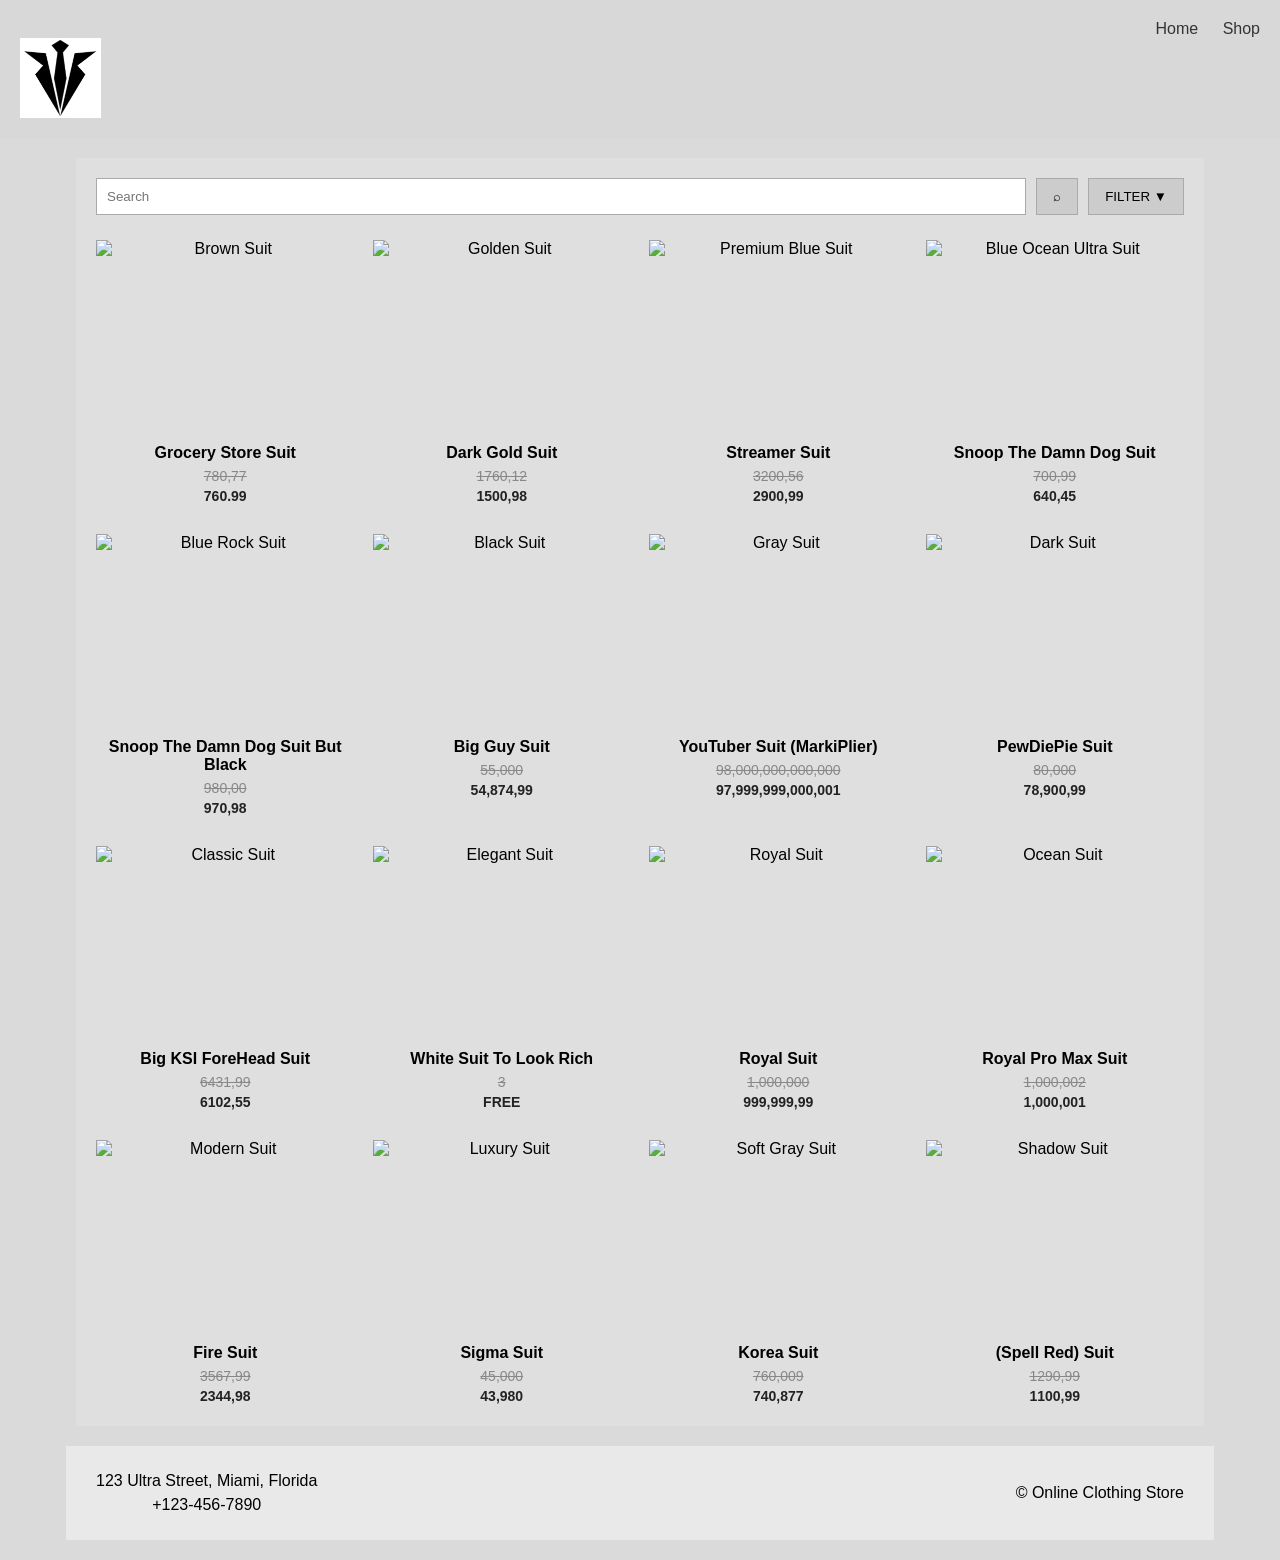
==== store.html @ e9529de7 "First commit" ====
<!DOCTYPE html>
<html lang="lv">
<head>
    <meta charset="UTF-8">
    <meta name="viewport" content="width=device-width, initial-scale=1.0">
    <title>Store | Online Store</title>
    <link rel="stylesheet" href="style.css">
</head>
<body class="shop-page">

    <header class="navbar">
        <div class="logo">
            <a href="index.html">
                <img src="LOGO.png" alt="Logo">
            </a>
        </div>
        <nav>
            <a href="index.html">Home</a>
            <a href="store.html">Shop</a>
        </nav>
    </header>

    <main class="shop-wrapper">
        <section class="shop-controls">
            <input type="text" placeholder="Search">
            <button class="search-btn">⌕</button>
            <button class="filter-btn">FILTER ▼</button>
        </section>

        <section class="shop-grid">
            <div class="product">
                <div class="img"><img src="son1.PNG" alt="Brown Suit"></div>
                <h3>Grocery Store Suit</h3>
                <p class="old-price">780,77</p>
                <p class="new-price">760.99</p>
            </div>

            <div class="product">
                <div class="img"><img src="son2.PNG" alt="Golden Suit"></div>
                <h3>Dark Gold Suit</h3>
                <p class="old-price">1760,12</p>
                <p class="new-price">1500,98</p>
            </div>

            <div class="product">
                <div class="img"><img src="son3.PNG" alt="Premium Blue Suit"></div>
                <h3>Streamer Suit</h3>
                <p class="old-price">3200,56</p>
                <p class="new-price">2900,99</p>
            </div>

            <div class="product">
                <div class="img"><img src="son4.PNG" alt="Blue Ocean Ultra Suit"></div>
                <h3>Snoop The Damn Dog Suit</h3>
                <p class="old-price">700,99</p>
                <p class="new-price">640,45</p>
            </div>

            <div class="product">
                <div class="img"><img src="son5.PNG" alt="Blue Rock Suit"></div>
                <h3>Snoop The Damn Dog Suit But Black</h3>
                <p class="old-price">980,00</p>
                <p class="new-price">970,98</p>
            </div>

            <div class="product">
                <div class="img"><img src="son6.PNG" alt="Black Suit"></div>
                <h3>Big Guy Suit</h3>
                <p class="old-price">55,000</p>
                <p class="new-price">54,874,99</p>
            </div>

            <div class="product">
                <div class="img"><img src="son7.PNG" alt="Gray Suit"></div>
                <h3>YouTuber Suit (MarkiPlier)</h3>
                <p class="old-price">98,000,000,000,000</p>
                <p class="new-price">97,999,999,000,001</p>
            </div>

            <div class="product">
                <div class="img"><img src="son8.PNG" alt="Dark Suit"></div>
                <h3>PewDiePie Suit</h3>
                <p class="old-price">80,000</p>
                <p class="new-price">78,900,99</p>
            </div>

            <div class="product">
                <div class="img"><img src="son9.PNG" alt="Classic Suit"></div>
                <h3>Big KSI ForeHead Suit</h3>
                <p class="old-price">6431,99</p>
                <p class="new-price">6102,55</p>
            </div>

            <div class="product">
                <div class="img"><img src="son10.PNG" alt="Elegant Suit"></div>
                <h3>White Suit To Look Rich</h3>
                <p class="old-price">3</p>
                <p class="new-price">FREE</p>
            </div>

            <div class="product">
                <div class="img"><img src="son11.PNG" alt="Royal Suit"></div>
                <h3>Royal Suit</h3>
                <p class="old-price">1,000,000</p>
                <p class="new-price">999,999,99</p>
            </div>

            <div class="product">
                <div class="img"><img src="son12.PNG" alt="Ocean Suit"></div>
                <h3>Royal Pro Max Suit</h3>
                <p class="old-price">1,000,002</p>
                <p class="new-price">1,000,001</p>
            </div>

            <div class="product">
                <div class="img"><img src="son13.PNG" alt="Modern Suit"></div>
                <h3>Fire Suit</h3>
                <p class="old-price">3567,99</p>
                <p class="new-price">2344,98</p>
            </div>

            <div class="product">
                <div class="img"><img src="son14.PNG" alt="Luxury Suit"></div>
                <h3>Sigma Suit</h3>
                <p class="old-price">45,000</p>
                <p class="new-price">43,980</p>
            </div>

            <div class="product">
                <div class="img"><img src="son15.PNG" alt="Soft Gray Suit"></div>
                <h3>Korea Suit</h3>
                <p class="old-price">760,009</p>
                <p class="new-price">740,877</p>
            </div>

            <div class="product">
                <div class="img"><img src="son16.PNG" alt="Shadow Suit"></div>
                <h3>(Spell Red) Suit</h3>
                <p class="old-price">1290,99</p>
                <p class="new-price">1100,99</p>
            </div>
        </section>
    </main>

    <footer class="shop-footer">
        <div>
            <p>123 Ultra Street, Miami, Florida</p>
            <p>+123-456-7890</p>
        </div>
        <div>
            <p>© Online Clothing Store</p>
        </div>
    </footer>

</body>
</html>
---- style.css ----
body {
    font-family: Arial, sans-serif;
    margin: 0;
    background: #cccccc;
}

/* NAVBAR */
.navbar {
    display: flex;
    justify-content: space-between;
    padding: 20px;
    background: #d8d8d8;
}

.navbar a {
    margin-left: 20px;
    text-decoration: none;
    color: #333;
}

/* HERO */
.hero {
    background-image: url('suit2.png');
    background-size: cover;
    background-position: center;
    text-align: center;
    padding: 140px;
    color: white; 
}

.hero h1 {
    padding: 20px;
    font-size: 3em; 
}

.hero img {
    height: 50px;
    margin-right: 20px; 
}

.hero h1 {
    font-size: 36px;
}

.hero button {
    padding: 10px 20px;
    margin-top: 20px;
    background: #777;
    color: white;
    border: none;
    cursor: pointer;
}

/* PRODUCTS */
.products {
    background: white;
    margin: 20px;
    padding: 20px;
}

.product-grid {
    display: grid;
    grid-template-columns: repeat(4, 1fr);
    gap: 15px;
}

.product {
    display: flex;
    flex-direction: column;
    align-items: center; 
    text-align: center;
}

.img {
    width: 100%;
    aspect-ratio: 3 / 4;   
    max-width: 400px;
    overflow: hidden;
    border-radius: 8px;
}

.img img {
    width: 100%;
    height: 100%;
    object-fit: cover;    
    object-position: center;
    display: block;
}

.old {
    text-decoration: line-through;
    color: gray;
    margin-right: 5px;
}

.new {
    font-weight: bold;
}

/* CONTACT */
.contact {
    background: #afafaf;
    padding: 20px;
    margin: 20px;
}

/* FOOTER */
footer {
    background: #c7c7c7;
    text-align: center;
    padding: 20px;
}

.logo img {
    height: 80px;
    width: auto;
    display: block;
}



/* =========================
   SHOP PAGE ONLY
========================= */

body.shop-page {
    background: #dadada;
}

/* wrapper tikai shop lapai */
.shop-page .shop-wrapper {
    background: rgb(223, 223, 223);
    margin: 20px auto;
    padding: 20px;
    width: 85%;
}

/* search + filter */
.shop-page .shop-controls {
    display: flex;
    align-items: center;
    gap: 10px;
    margin-bottom: 25px;
}

.shop-page .shop-controls input {
    flex: 1;
    padding: 10px;
    border: 1px solid #aaa;
    outline: none;
}

.shop-page .search-btn,
.shop-page .filter-btn {
    padding: 10px 16px;
    border: 1px solid #aaa;
    background: rgb(204, 204, 204);
    cursor: pointer;
}

/* grid tikai shop lapai */
.shop-page .shop-grid {
    display: grid;
    grid-template-columns: repeat(4, 1fr);
    gap: 28px 18px;
}

/* product tikai shop lapai */
.shop-page .shop-grid .product {
    text-align: center;
}

/* image box tikai shop lapai */
.shop-page .shop-grid .img {
    width: 100%;
    aspect-ratio: 4 / 3;
    overflow: hidden;
    border: none;
    background: transparent;
    border-radius: 0;
    max-width: none;
}

.shop-page .shop-grid .img img {
    width: 100%;
    height: 100%;
    object-fit: contain;
    display: block;
}

/* text */
.shop-page .shop-grid .product h3 {
    font-size: 16px;
    margin: 10px 0 4px;
    font-weight: bold;
}

.shop-page .old-price,
.shop-page .new-price {
    margin: 2px 0;
    font-size: 14px;
    color: #555;
}

.shop-page .old-price {
    text-decoration: line-through;
    color: #888;
}

.shop-page .new-price {
    font-weight: bold;
    color: #222;
}

/* footer tikai shop lapai */
.shop-page .shop-footer {
    background: #e9e9e9;
    margin: 20px auto;
    padding: 20px 30px;
    width: 85%;
    display: flex;
    justify-content: space-between;
    align-items: center;
}

.shop-page .shop-footer p {
    margin: 6px 0;
}

.img {
    overflow: hidden;
}

.img img {
    transition: transform 0.4s ease;
}

/* hover visur */
.product:hover img {
    transform: scale(1.1);
}
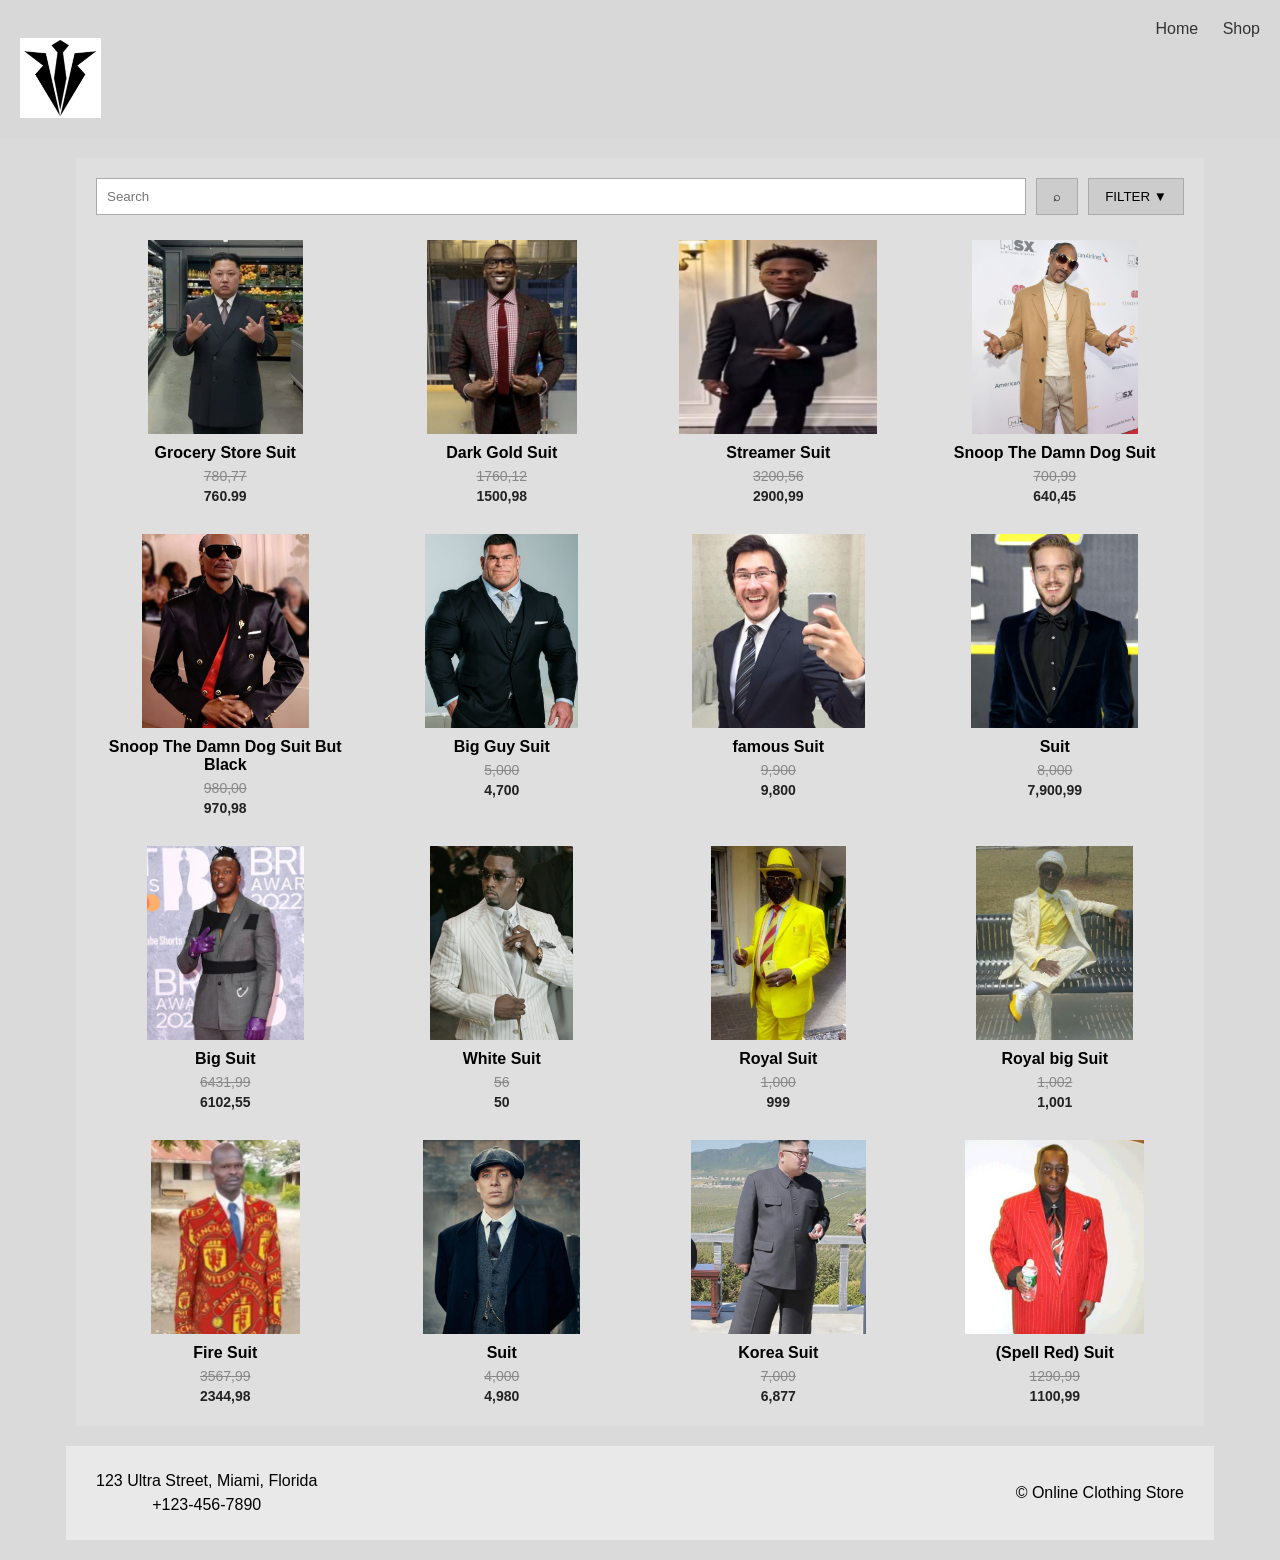
==== commit d67a6467: "Update store.html" ====
--- a/store.html
+++ b/store.html
@@ -66,50 +66,50 @@
             <div class="product">
                 <div class="img"><img src="son6.PNG" alt="Black Suit"></div>
                 <h3>Big Guy Suit</h3>
-                <p class="old-price">55,000</p>
-                <p class="new-price">54,874,99</p>
+                <p class="old-price">5,000</p>
+                <p class="new-price">4,700</p>
             </div>
 
             <div class="product">
                 <div class="img"><img src="son7.PNG" alt="Gray Suit"></div>
-                <h3>YouTuber Suit (MarkiPlier)</h3>
-                <p class="old-price">98,000,000,000,000</p>
-                <p class="new-price">97,999,999,000,001</p>
+                <h3>famous Suit</h3>
+                <p class="old-price">9,900</p>
+                <p class="new-price">9,800</p>
             </div>
 
             <div class="product">
                 <div class="img"><img src="son8.PNG" alt="Dark Suit"></div>
-                <h3>PewDiePie Suit</h3>
-                <p class="old-price">80,000</p>
-                <p class="new-price">78,900,99</p>
+                <h3>Suit</h3>
+                <p class="old-price">8,000</p>
+                <p class="new-price">7,900,99</p>
             </div>
 
             <div class="product">
                 <div class="img"><img src="son9.PNG" alt="Classic Suit"></div>
-                <h3>Big KSI ForeHead Suit</h3>
+                <h3>Big Suit</h3>
                 <p class="old-price">6431,99</p>
                 <p class="new-price">6102,55</p>
             </div>
 
             <div class="product">
                 <div class="img"><img src="son10.PNG" alt="Elegant Suit"></div>
-                <h3>White Suit To Look Rich</h3>
-                <p class="old-price">3</p>
-                <p class="new-price">FREE</p>
+                <h3>White Suit</h3>
+                <p class="old-price">56</p>
+                <p class="new-price">50</p>
             </div>
 
             <div class="product">
                 <div class="img"><img src="son11.PNG" alt="Royal Suit"></div>
                 <h3>Royal Suit</h3>
-                <p class="old-price">1,000,000</p>
-                <p class="new-price">999,999,99</p>
+                <p class="old-price">1,000</p>
+                <p class="new-price">999</p>
             </div>
 
             <div class="product">
                 <div class="img"><img src="son12.PNG" alt="Ocean Suit"></div>
-                <h3>Royal Pro Max Suit</h3>
-                <p class="old-price">1,000,002</p>
-                <p class="new-price">1,000,001</p>
+                <h3>Royal big Suit</h3>
+                <p class="old-price">1,002</p>
+                <p class="new-price">1,001</p>
             </div>
 
             <div class="product">
@@ -121,16 +121,16 @@
 
             <div class="product">
                 <div class="img"><img src="son14.PNG" alt="Luxury Suit"></div>
-                <h3>Sigma Suit</h3>
-                <p class="old-price">45,000</p>
-                <p class="new-price">43,980</p>
+                <h3>Suit</h3>
+                <p class="old-price">4,000</p>
+                <p class="new-price">4,980</p>
             </div>
 
             <div class="product">
                 <div class="img"><img src="son15.PNG" alt="Soft Gray Suit"></div>
                 <h3>Korea Suit</h3>
-                <p class="old-price">760,009</p>
-                <p class="new-price">740,877</p>
+                <p class="old-price">7,009</p>
+                <p class="new-price">6,877</p>
             </div>
 
             <div class="product">
@@ -153,4 +153,4 @@
     </footer>
 
 </body>
-</html>+</html>
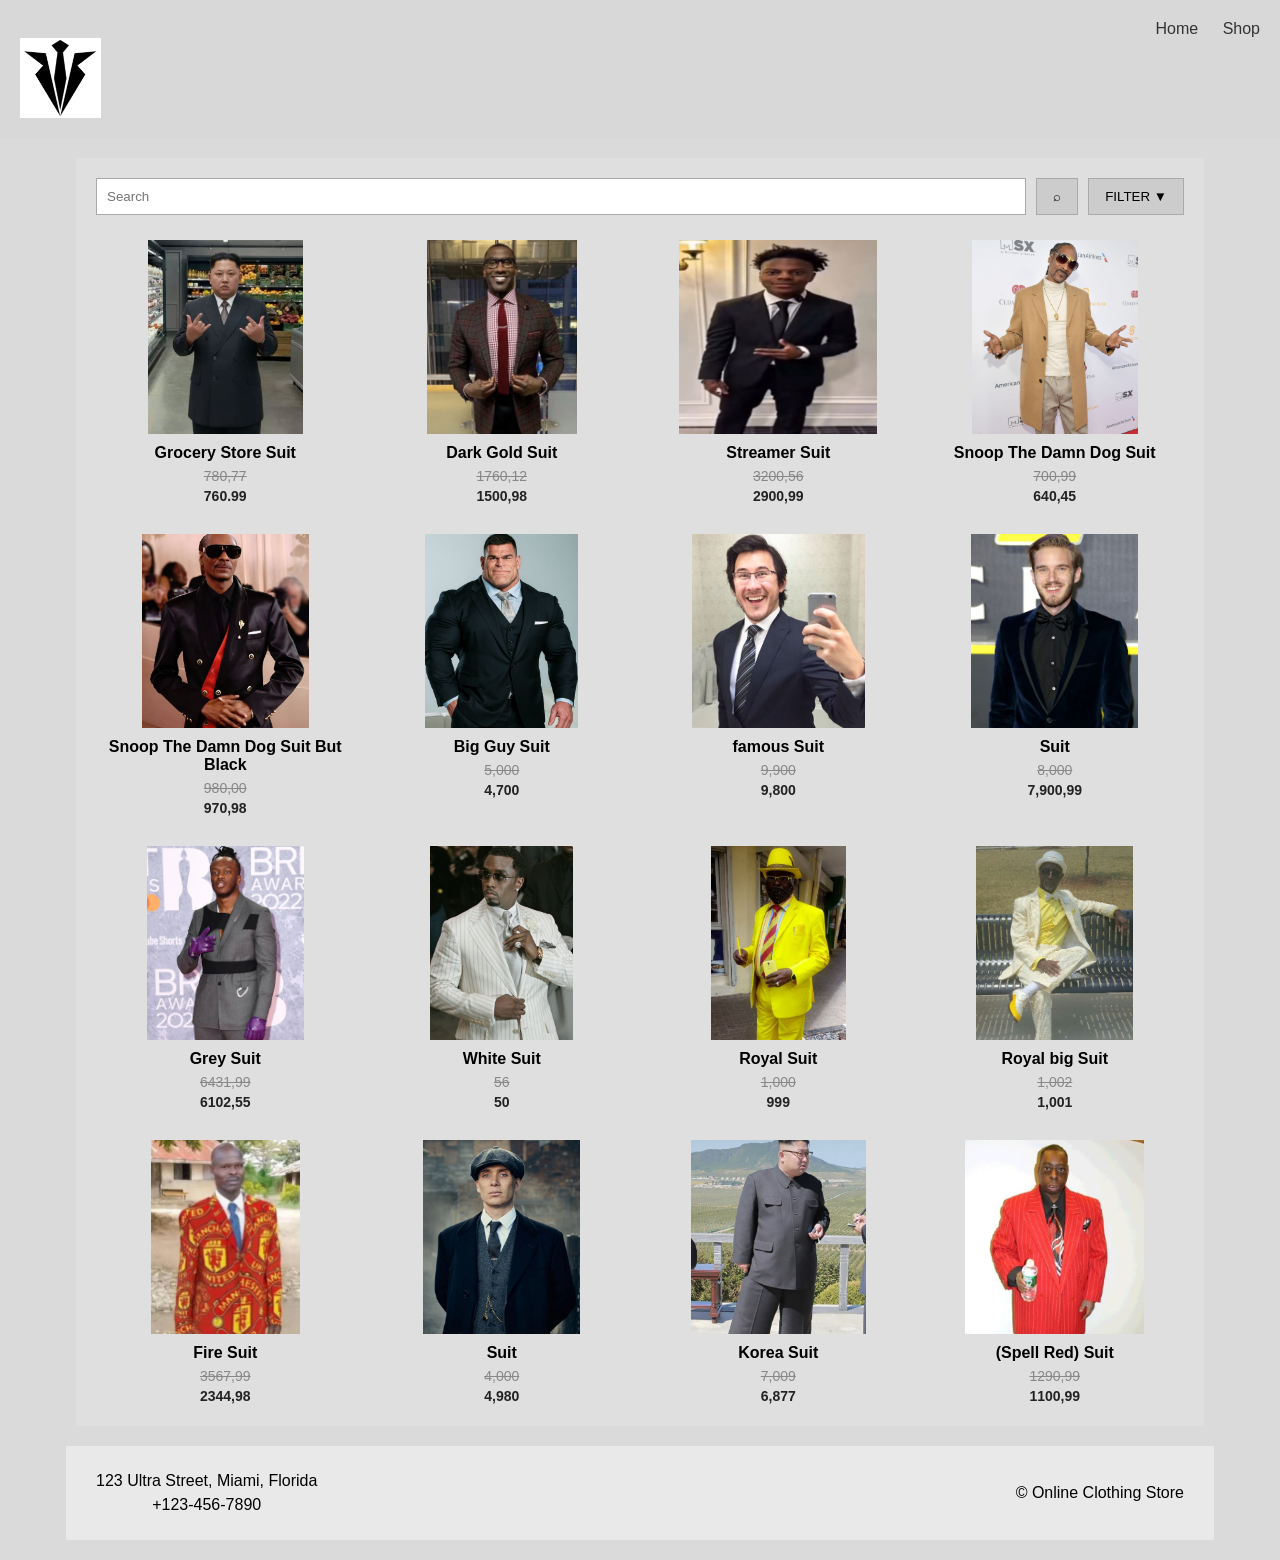
==== commit 895fe15f: "Update store.html" ====
--- a/store.html
+++ b/store.html
@@ -86,7 +86,7 @@
 
             <div class="product">
                 <div class="img"><img src="son9.PNG" alt="Classic Suit"></div>
-                <h3>Big Suit</h3>
+                <h3>Grey Suit</h3>
                 <p class="old-price">6431,99</p>
                 <p class="new-price">6102,55</p>
             </div>
